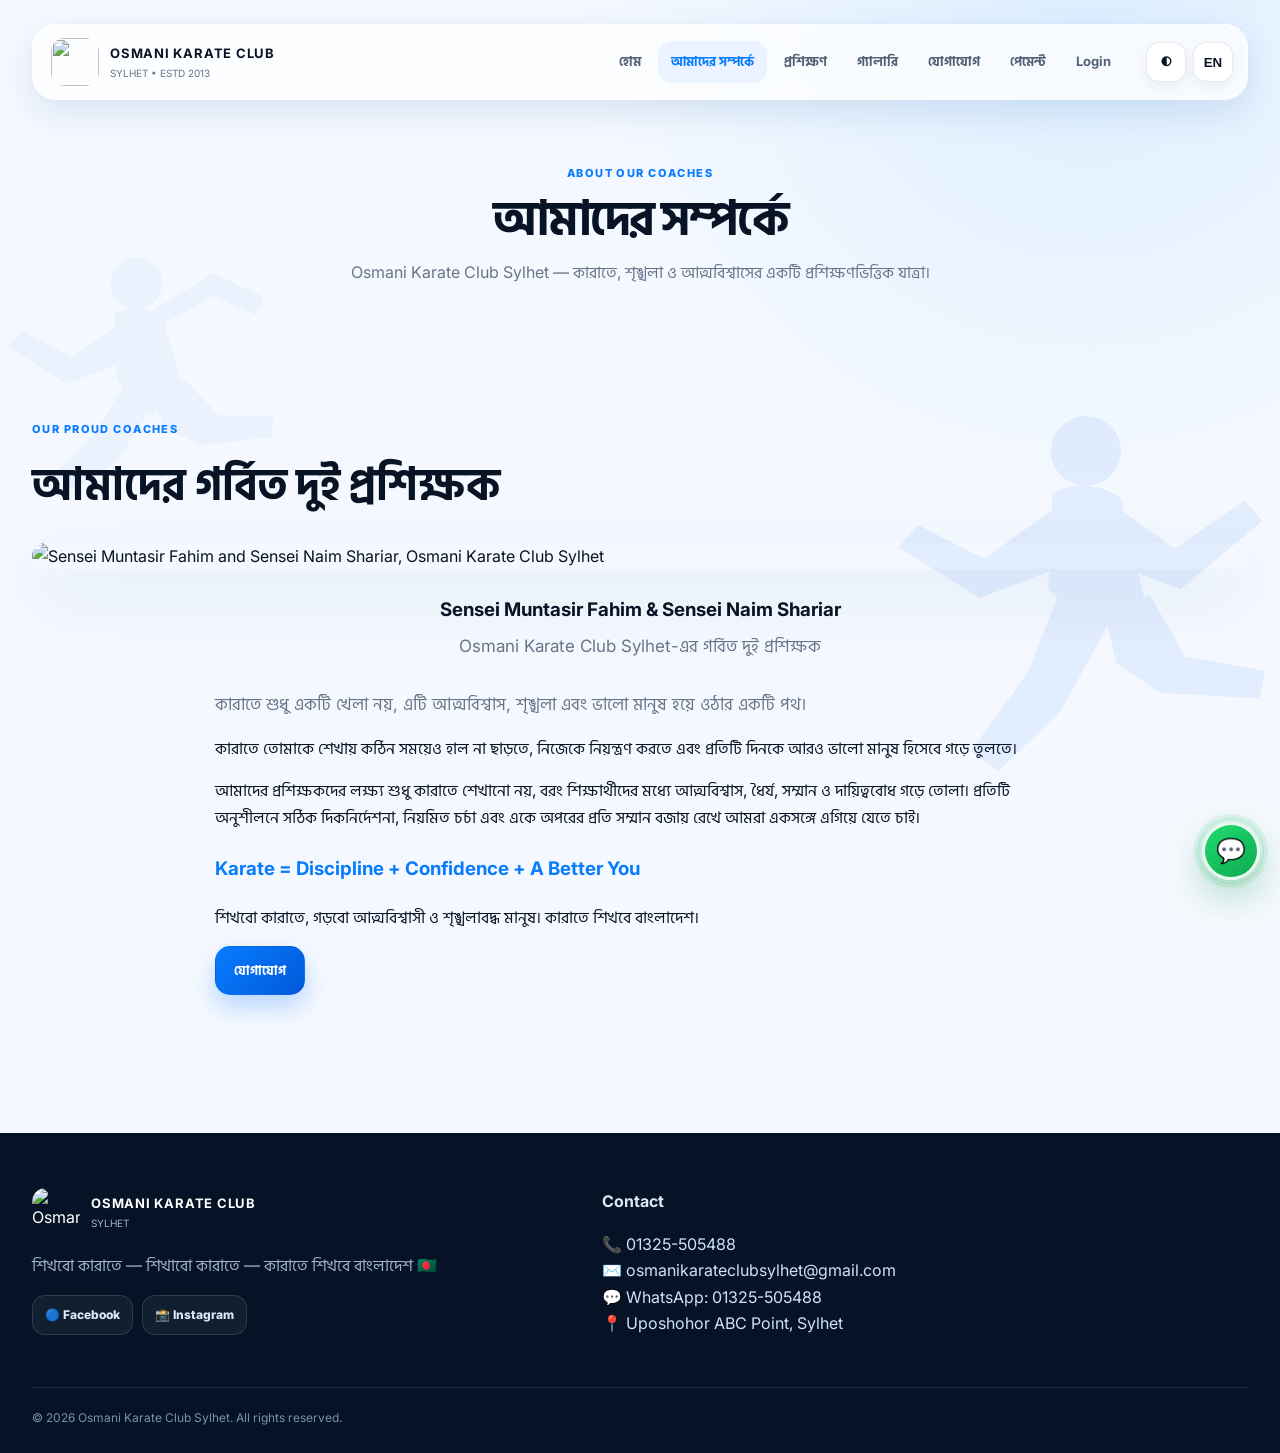
==== about.html @ 6cac27b7 "Add files via upload" ====
<!doctype html><html lang="bn"><head><meta charset="utf-8"><meta name="viewport" content="width=device-width,initial-scale=1"><title>About Osmani Karate Club Sylhet | Karate & Discipline</title><link rel="stylesheet" href="style.css"><meta name="description" content="Learn about Osmani Karate Club Sylhet, our training approach, discipline, fitness, self defence and competition preparation."><meta name="keywords" content="Osmani Karate Club Sylhet, karate club Sylhet, karate training Sylhet, karate classes Sylhet, self defence Sylhet, martial arts Sylhet, karate Bangladesh, kids karate Sylhet, adult karate Sylhet"><meta name="robots" content="index, follow, max-image-preview:large"><meta name="author" content="Osmani Karate Club Sylhet"><meta property="og:type" content="website"><meta property="og:site_name" content="Osmani Karate Club Sylhet"><meta property="og:title" content="About Osmani Karate Club Sylhet | Karate & Discipline"><meta property="og:description" content="Learn about Osmani Karate Club Sylhet, our training approach, discipline, fitness, self defence and competition preparation."><meta property="og:url" content="https://osmanikarateclub.vercel.app/about.html"><meta property="og:image" content="https://osmanikarateclub.vercel.app/images/logo.png"><meta name="twitter:card" content="summary_large_image"><meta name="twitter:title" content="About Osmani Karate Club Sylhet | Karate & Discipline"><meta name="twitter:description" content="Learn about Osmani Karate Club Sylhet, our training approach, discipline, fitness, self defence and competition preparation."><link rel="canonical" href="https://osmanikarateclub.vercel.app/about.html"></head><body>
<div class="nav-wrap"><div class="container nav"><a class="brand" href="index.html"><img src="images/logo.png"><span><b>OSMANI KARATE CLUB</b><small>SYLHET • ESTD 2013</small></span></a><nav><a href="index.html" data-key="home">হোম</a><a class="active" href="about.html" data-key="about">আমাদের সম্পর্কে</a><a href="training.html" data-key="training">প্রশিক্ষণ</a><a href="gallery.html" data-key="gallery">গ্যালারি</a><a href="contact.html" data-key="contact">যোগাযোগ</a><a href="payment.html" data-key="payment">Payment</a><a href="portal.html">Login</a></nav><div class="actions"><button class="pill" id="theme">◐</button><button class="pill" id="lang">EN</button><button class="pill mobile-menu">☰</button></div></div></div>
<main>
<section class="page-hero"><div class="container"><div class="eyebrow">ABOUT OUR COACHES</div><h1 data-key="aboutTitle">আমাদের সম্পর্কে</h1><p>Osmani Karate Club Sylhet — কারাতে, শৃঙ্খলা ও আত্মবিশ্বাসের একটি প্রশিক্ষণভিত্তিক যাত্রা।</p></div></section>
<section class="section"><div class="container">
<div class="eyebrow">OUR PROUD COACHES</div><h2 style="font-size:clamp(28px,4vw,44px);margin:8px 0 22px">আমাদের গর্বিত দুই প্রশিক্ষক</h2>
<img src="images/two-proud-coaches.jpg" alt="Sensei Muntasir Fahim and Sensei Naim Shariar, Osmani Karate Club Sylhet" style="display:block;width:100%;height:auto;max-height:760px;object-fit:contain;object-position:center;border-radius:22px;box-shadow:var(--shadow);margin:0 auto 26px">
<div style="text-align:center;margin:0 auto 30px"><h3 style="margin:0 0 6px">Sensei Muntasir Fahim &amp; Sensei Naim Shariar</h3><p class="lead" style="margin:0 auto">Osmani Karate Club Sylhet-এর গর্বিত দুই প্রশিক্ষক</p></div>
<div class="about-copy" style="max-width:850px;margin:0 auto"><p class="lead">কারাতে শুধু একটি খেলা নয়, এটি আত্মবিশ্বাস, শৃঙ্খলা এবং ভালো মানুষ হয়ে ওঠার একটি পথ।</p><p>কারাতে তোমাকে শেখায় কঠিন সময়েও হাল না ছাড়তে, নিজেকে নিয়ন্ত্রণ করতে এবং প্রতিটি দিনকে আরও ভালো মানুষ হিসেবে গড়ে তুলতে।</p><p>আমাদের প্রশিক্ষকদের লক্ষ্য শুধু কারাতে শেখানো নয়, বরং শিক্ষার্থীদের মধ্যে আত্মবিশ্বাস, ধৈর্য, সম্মান ও দায়িত্ববোধ গড়ে তোলা। প্রতিটি অনুশীলনে সঠিক দিকনির্দেশনা, নিয়মিত চর্চা এবং একে অপরের প্রতি সম্মান বজায় রেখে আমরা একসঙ্গে এগিয়ে যেতে চাই।</p><h3 style="color:var(--blue);margin-top:24px">Karate = Discipline + Confidence + A Better You</h3><p>শিখবো কারাতে, গড়বো আত্মবিশ্বাসী ও শৃঙ্খলাবদ্ধ মানুষ। কারাতে শিখবে বাংলাদেশ।</p><a class="btn primary" href="contact.html" data-key="contact">যোগাযোগ করুন →</a></div>
</div></section>
</main>
<footer class="footer"><div class="container footer-grid"><div><div class="brand"><img src="images/logo.png" alt="Osmani Karate Club logo"><span><b>OSMANI KARATE CLUB</b><small>SYLHET</small></span></div><p>শিখবো কারাতে — শিখাবো কারাতে — কারাতে শিখবে বাংলাদেশ 🇧🇩</p><div class="social-row"><a class="social" href="https://www.facebook.com/p/Osmani-Karate-Club-Sylhet-61551692627873/" target="_blank" rel="noopener">🔵 Facebook</a><a class="social" href="https://www.instagram.com/okc.sylhet/" target="_blank" rel="noopener">📸 Instagram</a></div></div><div><b>Contact</b><p>📞 <a href="tel:01325505488">01325-505488</a><br>✉️ <a href="mailto:osmanikarateclubsylhet@gmail.com">osmanikarateclubsylhet@gmail.com</a><br>💬 <a href="https://wa.me/8801325505488?text=Assalamu%20Alaikum%2C%20Osmani%20Karate%20Club%20Sylhet." target="_blank" rel="noopener">WhatsApp: 01325-505488</a><br>📍 <a href="https://www.bing.com/maps/default.aspx?v=2&pc=FACEBK&mid=8100&where1=Uposhohor%20ABC%20point%20%2C%20House%20no.%2023%20%2C%202nd%20Floor.%20%20Opposite%20Building%20from%20Fulcoli%20%2C%20Sylhet%2C%20Bangladesh&FORM=FBKPL1&mkt=en-US" target="_blank" rel="noopener">Uposhohor ABC Point, Sylhet</a></p></div></div><div class="container copyright">© 2026 Osmani Karate Club Sylhet. All rights reserved.</div></footer><a class="floating-whatsapp" href="https://wa.me/8801325505488?text=Assalamu%20Alaikum%2C%20Osmani%20Karate%20Club%20Sylhet." target="_blank" rel="noopener" aria-label="Chat on WhatsApp">💬<span>WhatsApp</span></a><script src="script.js"></script></body></html>
---- style.css ----
@import url('https://fonts.googleapis.com/css2?family=Hind+Siliguri:wght@400;500;600;700&family=Inter:wght@400;500;600;700;800&display=swap');
:root{--blue:#087cff;--blue2:#0059d9;--ink:#081425;--muted:#66758a;--bg:#f5f9ff;--card:rgba(255,255,255,.78);--line:rgba(8,20,37,.09);--shadow:0 24px 70px rgba(8,76,160,.12);--radius:28px}*{box-sizing:border-box}html{scroll-behavior:smooth}body{margin:0;font-family:Inter,'Hind Siliguri',sans-serif;color:var(--ink);background:radial-gradient(circle at 85% 0,#dceeff 0,transparent 28%),var(--bg);line-height:1.65}body:before{content:"";position:fixed;inset:0;pointer-events:none;background:linear-gradient(120deg,rgba(255,255,255,.55),transparent 45%);z-index:-1}.bn{font-family:'Hind Siliguri',sans-serif}.container{width:min(1160px,calc(100% - 36px));margin:auto}.nav-wrap{position:sticky;top:12px;z-index:50;padding-top:12px}.nav{height:76px;display:flex;align-items:center;gap:22px;padding:10px 14px 10px 18px;border:1px solid rgba(255,255,255,.85);background:rgba(255,255,255,.72);backdrop-filter:blur(22px);-webkit-backdrop-filter:blur(22px);box-shadow:0 12px 35px rgba(0,72,150,.12);border-radius:24px}.brand{display:flex;align-items:center;gap:11px;text-decoration:none;color:var(--ink);min-width:max-content}.brand img{width:48px;height:48px;object-fit:contain;border-radius:14px}.brand b{display:block;font-size:13px;letter-spacing:.06em}.brand small{display:block;color:var(--muted);font-size:10px;margin-top:1px}nav{display:flex;align-items:center;gap:4px;margin-left:auto}nav a{color:#526176;text-decoration:none;padding:10px 13px;border-radius:14px;font-size:13px;font-weight:700;transition:.25s}nav a:hover,nav a.active{color:var(--blue);background:#eaf3ff}.actions{display:flex;gap:7px}.pill{border:1px solid var(--line);background:#fff;color:var(--ink);width:40px;height:40px;border-radius:13px;cursor:pointer;font-weight:800;box-shadow:0 5px 15px rgba(0,0,0,.05)}.mobile-menu{display:none}.hero{padding:74px 0 45px}.hero-grid{display:grid;grid-template-columns:1.05fr .95fr;align-items:center;gap:52px}.badge,.eyebrow{display:inline-flex;align-items:center;gap:8px;color:var(--blue);font-weight:800;font-size:11px;letter-spacing:.13em}.badge{padding:9px 13px;border-radius:999px;background:#eaf3ff;border:1px solid #d5e9ff;letter-spacing:.04em}.hero h1{font-size:clamp(40px,6vw,70px);line-height:1.08;letter-spacing:-.055em;margin:20px 0 18px;max-width:720px}.lead{font-size:17px;color:var(--muted);max-width:650px}.cta{display:flex;gap:11px;flex-wrap:wrap;margin-top:25px}.btn{display:inline-flex;align-items:center;justify-content:center;gap:8px;padding:13px 18px;border-radius:15px;border:1px solid var(--line);background:#fff;color:var(--ink);text-decoration:none;font-weight:800;font-size:13px;box-shadow:0 8px 22px rgba(0,50,120,.07);transition:.25s}.btn:hover{transform:translateY(-3px);box-shadow:0 14px 30px rgba(0,90,220,.14)}.btn.primary{background:linear-gradient(135deg,var(--blue),var(--blue2));color:#fff;border-color:transparent;box-shadow:0 12px 25px rgba(0,106,255,.25)}.hero-img{position:relative}.hero-img:after{content:"";position:absolute;inset:auto 12% -12px 12%;height:25px;background:#3b8cff;filter:blur(25px);opacity:.25}.hero-img img{width:100%;height:510px;object-fit:cover;border-radius:34px;box-shadow:var(--shadow);border:7px solid rgba(255,255,255,.8);display:block}.floating{position:absolute;background:rgba(255,255,255,.86);backdrop-filter:blur(16px);padding:13px 16px;border-radius:18px;box-shadow:0 15px 40px rgba(0,50,130,.16);font-size:12px;font-weight:800}.float-a{left:-18px;bottom:36px}.float-b{right:-15px;top:28px}.section{padding:78px 0}.section.alt{background:rgba(232,243,255,.55)}.section-head{display:flex;justify-content:space-between;gap:25px;align-items:end;margin-bottom:30px}.section-head h2,.page-hero h1{margin:7px 0 0;font-size:clamp(30px,4vw,48px);line-height:1.12;letter-spacing:-.04em}.section-head>p{max-width:470px;color:var(--muted);margin:0}.cards{display:grid;grid-template-columns:repeat(3,1fr);gap:16px}.card{background:var(--card);border:1px solid rgba(255,255,255,.9);box-shadow:0 16px 45px rgba(15,75,145,.08);border-radius:24px;padding:25px;transition:.3s;backdrop-filter:blur(16px)}.card:hover{transform:translateY(-6px);box-shadow:0 22px 55px rgba(15,75,145,.14)}.icon{font-size:29px;margin-bottom:12px}.card h3{margin:0 0 7px}.card p{color:var(--muted);margin:0}.about-grid{display:grid;grid-template-columns:.9fr 1.1fr;gap:55px;align-items:center}.portrait{width:100%;height:500px;object-fit:cover;border-radius:32px;box-shadow:var(--shadow);border:6px solid #fff}.check{display:grid;grid-template-columns:1fr 1fr;gap:12px;margin:22px 0}.check span{display:inline-grid;place-items:center;width:23px;height:23px;border-radius:50%;background:#eaf3ff;color:var(--blue);margin-right:8px}.stats{display:grid;grid-template-columns:repeat(4,1fr);gap:12px;margin-top:28px}.stat{padding:22px;border-radius:20px;background:#fff;border:1px solid var(--line);text-align:center}.stat strong{display:block;font-size:28px;color:var(--blue)}.stat span{font-size:12px;color:var(--muted)}.page-hero{padding:70px 0 50px;text-align:center}.page-hero p{color:var(--muted);max-width:700px;margin:14px auto 0}.gallery-grid{display:grid;grid-template-columns:repeat(3,1fr);gap:14px}.gallery-item{position:relative;overflow:hidden;border-radius:23px;cursor:pointer;background:#dcecff;aspect-ratio:1/1.05}.gallery-item.wide{grid-column:span 2}.gallery-item img{width:100%;height:100%;object-fit:cover;display:block;transition:.5s}.gallery-item:hover img{transform:scale(1.07)}.gallery-caption{position:absolute;left:12px;right:12px;bottom:12px;background:rgba(255,255,255,.82);backdrop-filter:blur(14px);padding:10px 13px;border-radius:15px;font-weight:800;font-size:12px}.slider{position:relative;overflow:hidden;border-radius:30px;box-shadow:var(--shadow);background:#dcecff}.slides{display:flex;transition:transform .55s cubic-bezier(.2,.8,.2,1)}.slide{min-width:100%;height:520px;position:relative}.slide img{width:100%;height:100%;object-fit:cover}.slide-overlay{position:absolute;inset:auto 0 0;padding:80px 30px 28px;background:linear-gradient(transparent,rgba(0,17,45,.78));color:#fff}.slide-overlay h2{margin:0;font-size:28px}.slider-controls{position:absolute;right:18px;bottom:18px;display:flex;gap:7px}.slider-controls button{width:42px;height:42px;border-radius:50%;border:1px solid rgba(255,255,255,.6);background:rgba(255,255,255,.2);color:#fff;backdrop-filter:blur(10px);cursor:pointer;font-size:18px}.form-wrap{display:grid;grid-template-columns:.75fr 1.25fr;gap:20px}.contact-card{background:linear-gradient(145deg,#07182f,#0a5ed7);color:#fff;border-radius:30px;padding:32px;box-shadow:0 25px 65px rgba(0,70,160,.25)}.contact-card p{color:#cfe1ff}.contact-item{display:flex;gap:12px;align-items:center;padding:13px 0;border-bottom:1px solid rgba(255,255,255,.12)}.contact-item:last-child{border-bottom:0}.contact-item span{display:block;color:#b7d2fa;font-size:12px}.form-card{background:#fff;border:1px solid var(--line);border-radius:30px;padding:30px;box-shadow:var(--shadow)}.form-grid{display:grid;grid-template-columns:1fr 1fr;gap:15px}.field{display:flex;flex-direction:column;gap:7px}.field.full{grid-column:1/-1}.field label{font-size:12px;font-weight:800;color:#536174}.field input,.field select,.field textarea{font:inherit;border:1px solid #dfe7f2;background:#f8fbff;padding:13px 14px;border-radius:14px;outline:none;transition:.2s}.field textarea{min-height:120px;resize:vertical}.field input:focus,.field select:focus,.field textarea:focus{border-color:#75b0ff;box-shadow:0 0 0 4px #eaf3ff}.notice{display:none;margin-top:15px;padding:12px 14px;border-radius:13px;background:#eaf8ef;color:#16733c;font-weight:700}.footer{margin-top:60px;padding:55px 0 25px;background:#061326;color:#dce8f8}.footer-grid{display:grid;grid-template-columns:1.4fr .8fr .8fr;gap:35px}.footer .brand{color:#fff}.footer .brand small,.footer p{color:#9fb3cd}.footer a{color:#cfe1ff;text-decoration:none}.copyright{border-top:1px solid rgba(255,255,255,.09);margin-top:35px;padding-top:20px;color:#7890ad;font-size:12px}.dark{--ink:#f4f8ff;--muted:#a6b5c9;--bg:#07111f;--card:rgba(12,27,46,.82);--line:rgba(255,255,255,.1)}.dark body{background:radial-gradient(circle at 85% 0,#0a315f 0,transparent 28%),#07111f}.dark .nav{background:rgba(10,24,42,.76);border-color:rgba(255,255,255,.08)}.dark nav a{color:#b8c7da}.dark nav a:hover,.dark nav a.active{background:#102b4e;color:#69adff}.dark .pill,.dark .btn,.dark .form-card,.dark .stat{background:#0c1b2e;color:#f4f8ff}.dark .field input,.dark .field select,.dark .field textarea{background:#081625;color:#fff;border-color:#20344d}.dark .section.alt{background:rgba(8,28,52,.65)}.dark .badge{background:#0e2948;border-color:#19436e}.reveal{opacity:0;transform:translateY(20px);transition:.7s}.reveal.show{opacity:1;transform:none}@media(max-width:900px){nav{position:absolute;top:82px;left:0;right:0;display:none;flex-direction:column;align-items:stretch;padding:12px;background:rgba(255,255,255,.94);backdrop-filter:blur(20px);border-radius:20px;box-shadow:0 20px 50px rgba(0,50,120,.15)}nav.open{display:flex}.nav{position:relative}.mobile-menu{display:block}.hero-grid,.about-grid,.form-wrap{grid-template-columns:1fr}.hero{padding-top:48px}.hero-img img{height:390px}.cards{grid-template-columns:1fr 1fr}.gallery-grid{grid-template-columns:1fr 1fr}.gallery-item.wide{grid-column:span 2}.stats{grid-template-columns:1fr 1fr}.footer-grid{grid-template-columns:1fr 1fr}.float-a{left:10px}.float-b{right:10px}}@media(max-width:620px){.container{width:min(100% - 24px,1160px)}.brand b{font-size:11px}.brand small{font-size:9px}.nav{height:68px;border-radius:20px}.brand img{width:42px;height:42px}.actions{margin-left:auto}.hero h1{font-size:40px}.hero-img img{height:300px;border-radius:25px}.section{padding:55px 0}.section-head{display:block}.section-head>p{margin-top:10px}.cards,.gallery-grid{grid-template-columns:1fr}.gallery-item.wide{grid-column:span 1}.slide{height:330px}.form-grid{grid-template-columns:1fr}.field.full{grid-column:auto}.stats{grid-template-columns:1fr 1fr}.footer-grid{grid-template-columns:1fr}.portrait{height:360px}.check{grid-template-columns:1fr}.float-a,.float-b{font-size:10px}.page-hero{padding:45px 0 35px}}
.social-row{display:flex;gap:9px;flex-wrap:wrap;margin-top:16px}.social{display:inline-flex;align-items:center;gap:7px;padding:9px 12px;border:1px solid rgba(255,255,255,.12);border-radius:13px;background:rgba(255,255,255,.05);color:#dce8f8!important;font-size:12px;font-weight:800}.floating-whatsapp{position:fixed;right:22px;bottom:22px;z-index:80;display:flex;align-items:center;gap:8px;padding:13px 16px;border-radius:999px;background:#19b95a;color:#fff;text-decoration:none;font-weight:800;font-size:13px;box-shadow:0 16px 38px rgba(0,100,55,.25);border:2px solid rgba(255,255,255,.8)}.floating-whatsapp:hover{transform:translateY(-3px)}.contact-socials{display:flex;flex-wrap:wrap;gap:9px;margin:18px 0 22px}.contact-socials a{padding:11px 13px;border-radius:14px;background:#f5f9ff;border:1px solid #e0e9f5;text-decoration:none;color:#19304d;font-weight:800;font-size:12px}.payment-wrap{display:grid;grid-template-columns:1.1fr .9fr;gap:20px;align-items:stretch}.payment-card{padding:38px;border-radius:32px;background:linear-gradient(145deg,#07182f,#087cff);color:#fff;box-shadow:0 28px 75px rgba(0,70,160,.25)}.payment-icon{font-size:44px}.payment-number{margin:24px 0;padding:20px;border-radius:22px;background:rgba(255,255,255,.12);border:1px solid rgba(255,255,255,.2)}.payment-number span{display:block;color:#cfe1ff;font-size:12px}.payment-number strong{display:block;font-size:30px;letter-spacing:.04em}.payment-steps{display:grid;gap:10px}.payment-steps div{display:flex;gap:12px;align-items:center}.payment-steps b{display:grid;place-items:center;width:34px;height:34px;border-radius:50%;background:rgba(255,255,255,.16)}.payment-side{display:grid;gap:14px}.glass-note{padding:25px;border-radius:25px;background:rgba(255,255,255,.8);border:1px solid rgba(255,255,255,.9);box-shadow:0 16px 45px rgba(15,75,145,.08)}.note-icon{font-size:28px}.glass-note h3{margin:8px 0 5px}.glass-note p{color:var(--muted)}@media(max-width:900px){.payment-wrap{grid-template-columns:1fr}}@media(max-width:620px){.floating-whatsapp{right:12px;bottom:12px}.floating-whatsapp span{display:none}.payment-card{padding:26px}.payment-number strong{font-size:23px}}

/* Premium iOS contact + WhatsApp layer */
.contact-premium{position:relative;overflow:hidden}.contact-premium:before,.contact-premium:after{content:"";position:absolute;border-radius:50%;filter:blur(2px);pointer-events:none}.contact-premium:before{width:380px;height:380px;right:-160px;top:30px;background:radial-gradient(circle,rgba(40,145,255,.16),transparent 68%)}.contact-premium:after{width:300px;height:300px;left:-150px;bottom:-120px;background:radial-gradient(circle,rgba(0,94,255,.11),transparent 68%)}
.admission-layout{display:grid;grid-template-columns:.88fr 1.12fr;gap:22px;position:relative;z-index:1}.admission-panel{padding:36px;border-radius:34px;background:linear-gradient(145deg,#06182f 0%,#0a58c9 58%,#0b8cff 100%);color:#fff;box-shadow:0 30px 90px rgba(0,78,180,.25);position:relative;overflow:hidden}.admission-panel:after{content:"";position:absolute;width:250px;height:250px;right:-90px;top:-90px;border-radius:50%;border:1px solid rgba(255,255,255,.16);box-shadow:0 0 0 35px rgba(255,255,255,.035),0 0 0 70px rgba(255,255,255,.025)}.mini-logo{width:66px;height:66px;border-radius:20px;background:rgba(255,255,255,.12);border:1px solid rgba(255,255,255,.22);display:grid;place-items:center;margin-bottom:20px;backdrop-filter:blur(12px)}.mini-logo img{width:48px;height:48px;object-fit:contain;border-radius:13px}.admission-panel h2{font-size:clamp(30px,4vw,44px);line-height:1.08;margin:10px 0}.admission-panel>p{color:#d5e7ff;max-width:500px}.contact-icon{width:42px;height:42px;border-radius:14px;display:grid;place-items:center;background:rgba(255,255,255,.12);font-size:19px}.contact-actions{display:flex;gap:9px;flex-wrap:wrap;margin-top:24px}.ios-btn{display:inline-flex;align-items:center;justify-content:center;gap:9px;padding:13px 17px;border-radius:16px;border:1px solid var(--line);background:rgba(255,255,255,.72);color:var(--ink);text-decoration:none;font-weight:850;font-size:13px;box-shadow:0 10px 26px rgba(0,50,120,.09);transition:transform .22s,box-shadow .22s,background .22s}.ios-btn:hover{transform:translateY(-3px);box-shadow:0 16px 34px rgba(0,70,180,.16)}.ios-btn.white{background:#fff;color:#083264;border-color:rgba(255,255,255,.7)}.ios-btn.ghost{background:rgba(255,255,255,.10);border-color:rgba(255,255,255,.28);color:#fff;backdrop-filter:blur(12px)}.ios-btn.primary{background:linear-gradient(135deg,#087cff,#0058e8);color:#fff;border-color:transparent}.ios-btn.whatsapp-btn{background:linear-gradient(135deg,#1bd56b,#0eae52);color:#fff;border-color:rgba(255,255,255,.35);box-shadow:0 12px 30px rgba(13,167,80,.24)}.ios-btn.outline{background:transparent;border-color:#b9d8ff;color:var(--blue);box-shadow:none}.admission-form-card{padding:32px;border-radius:34px;position:relative}.admission-form-card:before{content:"";position:absolute;inset:0;border-radius:34px;background:linear-gradient(135deg,rgba(255,255,255,.7),rgba(235,246,255,.55));z-index:-1}.form-intro{color:var(--muted);margin-top:-3px}.social-cards{display:grid;grid-template-columns:repeat(3,1fr);gap:14px;margin-top:22px;position:relative;z-index:1}.social-cards a{display:grid;grid-template-columns:44px 1fr;column-gap:12px;align-items:center;padding:17px 18px;border-radius:22px;background:rgba(255,255,255,.72);border:1px solid rgba(255,255,255,.95);box-shadow:0 16px 45px rgba(15,75,145,.08);text-decoration:none;color:var(--ink);backdrop-filter:blur(16px);transition:.25s}.social-cards a:hover{transform:translateY(-4px);box-shadow:0 22px 55px rgba(15,75,145,.14)}.social-cards span{grid-row:span 2;width:44px;height:44px;border-radius:15px;display:grid;place-items:center;background:#e9f3ff;color:#087cff;font-weight:900;font-size:20px}.social-cards b{font-size:14px}.social-cards small{color:var(--muted);font-size:11px}.floating-whatsapp{width:58px;height:58px;right:20px;bottom:20px;padding:0;justify-content:center;border:3px solid rgba(255,255,255,.9);background:linear-gradient(145deg,#20dc72,#0ca94e);box-shadow:0 15px 38px rgba(10,140,65,.32),0 0 0 8px rgba(25,190,88,.10);font-size:24px;animation:waPulse 2.8s infinite}.floating-whatsapp span{display:none}.floating-whatsapp:after{content:"";position:absolute;inset:-7px;border-radius:50%;border:1px solid rgba(25,190,88,.18);animation:waRing 2.8s infinite}.floating-whatsapp:hover{transform:translateY(-4px) scale(1.04)}@keyframes waPulse{0%,100%{box-shadow:0 15px 38px rgba(10,140,65,.32),0 0 0 8px rgba(25,190,88,.10)}50%{box-shadow:0 18px 45px rgba(10,140,65,.4),0 0 0 13px rgba(25,190,88,.04)}}@keyframes waRing{0%,100%{transform:scale(.95);opacity:.75}50%{transform:scale(1.08);opacity:.25}}
.dark .social-cards a,.dark .admission-form-card:before{background:rgba(12,27,46,.78);border-color:rgba(255,255,255,.08)}.dark .social-cards span{background:#102b4e;color:#69adff}.dark .ios-btn{background:#0c1b2e;color:#f4f8ff;border-color:rgba(255,255,255,.1)}.dark .ios-btn.primary{background:linear-gradient(135deg,#087cff,#0058e8);color:#fff}.dark .ios-btn.whatsapp-btn{background:linear-gradient(135deg,#1bd56b,#0eae52);color:#fff}.dark .ios-btn.white{background:#fff;color:#07366d}.dark .ios-btn.ghost{background:rgba(255,255,255,.08);color:#fff}.dark .ios-btn.outline{background:transparent;color:#69adff;border-color:#214b78}
@media(max-width:900px){.admission-layout{grid-template-columns:1fr}.social-cards{grid-template-columns:1fr 1fr}.footer-grid{grid-template-columns:1fr 1fr}}
@media(max-width:620px){.admission-panel,.admission-form-card{padding:24px;border-radius:27px}.social-cards{grid-template-columns:1fr}.contact-actions .ios-btn{flex:1 1 100%}.floating-whatsapp{right:14px;bottom:14px;width:56px;height:56px}.footer-grid{grid-template-columns:1fr}}


/* 2026 refresh: subtle karate-motion backdrop, stronger responsive layout */
body:after{
 content:"";position:fixed;z-index:-1;pointer-events:none;right:-4vw;bottom:4vh;width:min(34vw,430px);height:min(48vh,500px);
 opacity:.055;background-repeat:no-repeat;background-position:center;background-size:contain;
 background-image:url("data:image/svg+xml,%3Csvg xmlns='http://www.w3.org/2000/svg' viewBox='0 0 300 400'%3E%3Cg fill='%23087cff'%3E%3Ccircle cx='150' cy='57' r='28'/%3E%3Cpath d='M128 91 Q150 80 174 96 L190 164 162 188 135 153 113 201 85 185 111 121Z'/%3E%3Cpath d='M124 105 L69 141 36 112 20 128 62 171 143 139Z'/%3E%3Cpath d='M172 106 L219 75 251 90 260 72 219 48 158 91Z'/%3E%3Cpath d='M145 177 L110 234 58 248 66 270 131 261 177 213Z'/%3E%3Cpath d='M164 177 L205 203 255 185 266 204 208 233 151 216Z'/%3E%3Cpath d='M132 112 L166 113 156 133 127 131Z' fill='%23ff8a00'/%3E%3C/g%3E%3C/svg%3E");
 animation:karateFloat 9s ease-in-out infinite alternate
}
@keyframes karateFloat{0%{transform:translate3d(0,10px,0) rotate(-2deg)}100%{transform:translate3d(-12px,-14px,0) rotate(2deg)}}
.hero-img img,.portrait,.gallery-grid img{transition:transform .45s ease,filter .45s ease}
.hero-img:hover img{transform:scale(1.012);filter:saturate(1.08)}
.btn.primary{animation:softGlow 3.2s ease-in-out infinite}
@keyframes softGlow{0%,100%{box-shadow:0 12px 25px rgba(0,106,255,.22)}50%{box-shadow:0 14px 34px rgba(0,106,255,.38)}}
nav a,.pill,.card,.ios-btn{touch-action:manipulation}
img{max-width:100%}
@media(min-width:1200px){.container{width:min(1240px,calc(100% - 64px))}.hero{padding-top:88px}.hero-grid{gap:64px}.hero-img img{height:560px}}
@media(max-width:900px){.nav{gap:10px}.brand b{font-size:11px}nav a{padding:9px 8px;font-size:12px}.hero-grid{grid-template-columns:1fr 1fr;gap:28px}.hero-img img{height:420px}.cards{grid-template-columns:repeat(2,minmax(0,1fr))}}
@media(max-width:700px){.nav-wrap{top:0;padding-top:7px}.container{width:calc(100% - 28px)}.nav{height:66px;border-radius:19px;padding:8px 10px}.brand{gap:7px}.brand img{width:40px;height:40px}.brand b{font-size:10px;letter-spacing:.025em}.brand small{font-size:9px}.actions{margin-left:auto;gap:5px}.pill{width:36px;height:36px;border-radius:11px}.mobile-menu{display:block}nav{display:none;position:absolute;top:74px;left:14px;right:14px;margin:0;padding:12px;background:rgba(255,255,255,.97);border:1px solid var(--line);border-radius:18px;box-shadow:0 18px 45px rgba(0,45,100,.18);flex-direction:column;align-items:stretch;gap:3px}nav.open{display:flex}nav a{font-size:14px;padding:11px 13px}.hero{padding:42px 0 22px}.hero-grid{grid-template-columns:1fr;gap:25px}.hero h1{font-size:clamp(35px,10vw,48px);letter-spacing:-.04em}.lead{font-size:15px}.hero-img img{height:auto;max-height:390px;aspect-ratio:1.08;object-fit:cover;border-radius:25px}.float-a{left:5px;bottom:18px}.float-b{right:5px;top:12px}.floating{font-size:10px;padding:9px 11px}.stats{grid-template-columns:repeat(2,1fr);gap:9px}.stat{padding:15px}.section{padding:52px 0}.section-head{display:block}.section-head>p{margin-top:12px}.cards{grid-template-columns:1fr;gap:12px}.card{padding:21px;border-radius:20px}.about-grid{grid-template-columns:1fr;gap:25px}.portrait{height:auto;max-height:420px}.check{grid-template-columns:1fr}.page-hero{padding:42px 0 25px}.payment-wrap{grid-template-columns:1fr}.payment-card{padding:24px 19px}.payment-steps{gap:9px}.cta .ios-btn{flex:1 1 100%;justify-content:center}.footer-grid{grid-template-columns:1fr;gap:25px}body:after{width:58vw;height:36vh;right:-14vw;bottom:10vh;opacity:.04}}
@media(prefers-reduced-motion:reduce){*,*:before,*:after{animation-duration:.01ms!important;animation-iteration-count:1!important;scroll-behavior:auto!important;transition-duration:.01ms!important}}

/* Club photo gallery: images remain clean, without text overlays */
.gallery-grid{grid-template-columns:repeat(4,minmax(0,1fr));gap:16px}
.gallery-item,.gallery-item.wide{grid-column:auto;aspect-ratio:4/3;border-radius:20px}
.gallery-item img{object-fit:cover}
.gallery-item:focus-within,.gallery-item:hover{box-shadow:0 18px 38px rgba(0,89,217,.18)}
.gallery-caption{display:none}
@media(max-width:900px){.gallery-grid{grid-template-columns:repeat(3,minmax(0,1fr));gap:12px}}
@media(max-width:600px){.gallery-grid{grid-template-columns:repeat(2,minmax(0,1fr));gap:9px}.gallery-item,.gallery-item.wide{aspect-ratio:3/4;border-radius:14px}.gallery-item img{transition:transform .35s}}
@media(prefers-reduced-motion:reduce){.gallery-item img{transition:none}.gallery-item:hover img{transform:none}}

/* Requested photo placement + subtle karate motion background */
.hero-img img{height:auto;max-height:620px;aspect-ratio:4/3;object-fit:contain;background:#f4f7fc;padding:0}
.home-photo-grid{display:grid;grid-template-columns:1fr 1fr;gap:20px}
.home-photo-grid img{display:block;width:100%;height:430px;object-fit:cover;border-radius:26px;border:5px solid rgba(255,255,255,.85);box-shadow:var(--shadow);transition:transform .45s,box-shadow .45s}
.home-photo-grid img:hover{transform:translateY(-6px) scale(1.01);box-shadow:0 28px 65px rgba(0,80,190,.2)}
body:after{content:"";position:fixed;z-index:-1;pointer-events:none;right:-5vw;bottom:2vh;width:min(42vw,520px);height:min(55vh,520px);opacity:.075;background-repeat:no-repeat;background-position:center;background-size:contain;animation:karateFloat 7s ease-in-out infinite;transform-origin:center;background-image:url("data:image/svg+xml,%3Csvg xmlns='http://www.w3.org/2000/svg' viewBox='0 0 300 340'%3E%3Cg fill='%23005edb'%3E%3Ccircle cx='151' cy='44' r='24'/%3E%3Cpath d='M128 73 Q151 61 175 76 L191 145 L158 170 L125 139Z'/%3E%3Cpath d='M130 83 L81 118 L36 95 L22 110 L78 145 L146 119Z'/%3E%3Cpath d='M173 83 L212 111 L260 78 L272 92 L216 139 L182 126Z'/%3E%3Cpath d='M132 143 L168 160 L134 222 L91 264 L72 250 L111 196Z'/%3E%3Cpath d='M164 157 L195 143 L219 185 L274 195 L270 214 L202 210 L172 190Z'/%3E%3C/g%3E%3C/svg%3E")}
@keyframes karateFloat{0%,100%{transform:translateY(0) rotate(-3deg)}50%{transform:translateY(-18px) rotate(3deg)}}
@media(max-width:760px){.home-photo-grid{grid-template-columns:1fr}.home-photo-grid img{height:auto;max-height:440px;object-fit:contain;background:#eef4fc}.hero-img img{max-height:none;height:auto;aspect-ratio:4/3;object-fit:contain}.hero{padding-top:40px}body:after{width:65vw;height:40vh;right:-18vw;opacity:.05}}
@media(prefers-reduced-motion:reduce){body:after{animation:none}.home-photo-grid img{transition:none}}


/* Coaches poster: show the complete supplied artwork, never crop it */
.coach-poster{width:100%;height:auto!important;max-height:none!important;aspect-ratio:1/1;object-fit:contain!important;background:#f3f7ff;border-radius:26px;box-shadow:var(--shadow)}
.home-photo-grid img[src*="two-proud-coaches"]{object-fit:contain;background:#f3f7ff;height:auto;max-height:680px}
/* Animated karate practice silhouettes in the background */
body:before{content:"";position:fixed;z-index:-2;pointer-events:none;left:-3vw;top:26vh;width:min(31vw,360px);height:min(46vh,460px);opacity:.045;background-repeat:no-repeat;background-position:center;background-size:contain;background-image:url("data:image/svg+xml,%3Csvg xmlns='http://www.w3.org/2000/svg' viewBox='0 0 300 400'%3E%3Cg fill='%23005edb'%3E%3Ccircle cx='145' cy='48' r='25'/%3E%3Cpath d='M124 77 Q147 65 171 81 L190 151 L160 176 L126 141Z'/%3E%3Cpath d='M130 87 L82 118 L35 94 L21 109 L78 145 L145 119Z'/%3E%3Cpath d='M171 87 L220 60 L260 78 L269 61 L219 38 L157 76Z'/%3E%3Cpath d='M133 146 L163 163 L126 220 L82 248 L67 231 L106 191Z'/%3E%3Cpath d='M162 158 L193 142 L225 175 L277 176 L276 196 L209 204 L171 187Z'/%3E%3C/g%3E%3C/svg%3E");animation:karateShadowMove 5.8s ease-in-out infinite alternate}
@keyframes karateShadowMove{0%{transform:translate3d(0,10px,0) rotate(-5deg) scale(.97)}50%{transform:translate3d(13px,-9px,0) rotate(3deg) scale(1.02)}100%{transform:translate3d(-4px,12px,0) rotate(-2deg) scale(1)}}
@media(max-width:700px){body:before{width:46vw;height:32vh;left:-18vw;top:36vh;opacity:.035}.coach-poster{border-radius:20px}.home-photo-grid img[src*="two-proud-coaches"]{max-height:none}}
@media(prefers-reduced-motion:reduce){body:before{animation:none}}

/* Premium mobile-first karate motion layer */
.hero{position:relative;isolation:isolate;overflow:hidden}
.hero-grid{position:relative;z-index:2}
.hero-img img{object-fit:contain;background:linear-gradient(135deg,#071c52,#0b3979);height:auto;min-height:300px;max-height:520px}
.hero-actions{display:flex;flex-wrap:wrap;gap:10px}
.btn{transition:transform .28s ease,box-shadow .28s ease,background .28s ease}
.btn:hover,.btn:focus-visible{transform:translateY(-4px);box-shadow:0 12px 30px rgba(0,91,217,.25)}
.shine,.admission-btn{position:relative;overflow:hidden}
.shine:after,.admission-btn:after{content:"";position:absolute;top:-30%;left:-65%;width:40%;height:160%;transform:skewX(-24deg);background:rgba(255,255,255,.45);animation:buttonShine 2.7s ease-in-out infinite}
@keyframes buttonShine{0%,45%{left:-65%}80%,100%{left:140%}}
.karate-bg-animation{position:absolute;inset:0;z-index:0;overflow:hidden;pointer-events:none;background:radial-gradient(ellipse at 50% 60%,rgba(8,124,255,.09),transparent 55%)}
.club-watermark{position:absolute;left:50%;top:46%;white-space:nowrap;transform:translate(-50%,-50%);font-size:clamp(22px,4vw,58px);font-weight:900;letter-spacing:.09em;color:rgba(5,46,105,.045);animation:watermarkDrift 14s ease-in-out infinite alternate}
.fighter{position:absolute;top:45%;font-size:clamp(58px,8vw,110px);filter:grayscale(1);opacity:.13;transform-origin:center;animation:fighterMove 3.6s ease-in-out infinite alternate}
.fighter-left{left:5%;animation-name:fighterLeft}
.fighter-right{right:5%;animation-name:fighterRight;animation-delay:-1.8s}
.fight-flash{position:absolute;left:50%;top:45%;font-size:clamp(34px,5vw,65px);color:rgba(255,185,0,.3);animation:flashHit 1.8s steps(2,end) infinite}
@keyframes fighterLeft{0%{transform:translate(0,10px) rotate(-10deg)}45%{transform:translate(22px,-12px) rotate(12deg)}65%{transform:translate(44px,-18px) rotate(22deg)}100%{transform:translate(8px,0) rotate(-6deg)}}
@keyframes fighterRight{0%{transform:translate(0,0) scaleX(-1) rotate(8deg)}45%{transform:translate(-25px,-14px) scaleX(-1) rotate(-10deg)}65%{transform:translate(-44px,-22px) scaleX(-1) rotate(-22deg)}100%{transform:translate(-8px,5px) scaleX(-1) rotate(6deg)}}
@keyframes flashHit{0%,55%,100%{opacity:0;transform:translate(-50%,-50%) scale(.4)}62%{opacity:.85;transform:translate(-50%,-50%) scale(1.25)}}
@keyframes watermarkDrift{from{letter-spacing:.06em;opacity:.5}to{letter-spacing:.13em;opacity:1}}
.coach-poster{height:auto;max-height:760px;object-fit:contain;background:#f5f8ff}
@media(max-width:760px){.hero{padding:36px 0 26px}.hero-grid{grid-template-columns:1fr;gap:24px}.hero h1{font-size:clamp(32px,9vw,46px)}.hero-img{margin:0 4px}.hero-img img{min-height:0;max-height:390px;border-width:4px;border-radius:22px}.floating{font-size:10px;padding:8px 10px}.float-a{left:0;bottom:14px}.float-b{right:0;top:12px}.hero-actions .btn{flex:1 1 42%;justify-content:center;min-height:48px}.hero-actions .primary{flex-basis:100%}.fighter-left{left:-3%}.fighter-right{right:-3%}.club-watermark{white-space:normal;text-align:center;width:90%;font-size:clamp(18px,5vw,30px)}.section{padding:48px 0}.gallery-grid{grid-template-columns:repeat(2,minmax(0,1fr));gap:9px}.gallery-item.wide{grid-column:span 2}}
@media(prefers-reduced-motion:reduce){.fighter,.fight-flash,.club-watermark,.shine:after,.admission-btn:after{animation:none!important}.btn{transition:none}}


/* Unique, lightweight iOS-inspired motion polish */
.about-text-only{grid-template-columns:1fr!important;max-width:920px;position:relative}
.about-text-only:before{content:"OSMANI KARATE CLUB SYLHET";position:absolute;right:-2%;top:2%;font-weight:950;letter-spacing:.12em;line-height:1.1;text-align:right;font-size:clamp(28px,5vw,66px);color:rgba(8,124,255,.045);pointer-events:none;animation:clubDrift 12s ease-in-out infinite alternate}
.value-cards .card{position:relative;overflow:hidden;transition:transform .35s cubic-bezier(.2,.8,.2,1),box-shadow .35s,border-color .35s}
.value-cards .card:before{content:"";position:absolute;inset:-120% -40%;background:linear-gradient(110deg,transparent 42%,rgba(255,255,255,.7) 50%,transparent 58%);transform:translateX(-70%) rotate(12deg);transition:transform .8s;pointer-events:none}
.value-cards .card:hover:before{transform:translateX(70%) rotate(12deg)}
.value-cards .card:hover{transform:translateY(-8px) scale(1.015);box-shadow:0 25px 55px rgba(0,90,210,.16);border-color:rgba(8,124,255,.25)}
.hero-img{animation:heroFloat 6s ease-in-out infinite}
.hero-img img{transition:transform .8s cubic-bezier(.2,.8,.2,1),filter .8s}
.hero-img:hover img{transform:scale(1.025);filter:saturate(1.08)}
.floating{animation:badgeBob 4.2s ease-in-out infinite}
.float-b{animation-delay:-2s}
.slider{box-shadow:0 25px 65px rgba(5,45,110,.14)}
.slide img{transition:transform 7s ease}
.slide.active img{transform:scale(1.045)}
.btn{position:relative;overflow:hidden;transition:transform .25s,box-shadow .25s,filter .25s}
.btn:hover{transform:translateY(-4px);filter:saturate(1.15);box-shadow:0 15px 35px rgba(0,85,200,.2)}
@keyframes clubDrift{0%{transform:translate3d(0,0,0);opacity:.55}100%{transform:translate3d(-10px,12px,0);opacity:1}}
@keyframes heroFloat{0%,100%{transform:translateY(0)}50%{transform:translateY(-7px)}}
@keyframes badgeBob{0%,100%{transform:translateY(0)}50%{transform:translateY(-7px)}}
@media(max-width:700px){.about-text-only:before{right:0;top:-12px;font-size:clamp(23px,7vw,38px);max-width:100%;overflow-wrap:anywhere}.value-cards .card:hover{transform:translateY(-3px)}.hero-img{animation-duration:8s}.floating{animation-duration:5s}}
@media(prefers-reduced-motion:reduce){.about-text-only:before,.value-cards .card,.hero-img,.floating{animation:none!important;transition:none!important}}

/* About page: one shared coaches photo, no cards */
.sensei-about{display:grid;grid-template-columns:1fr 1fr;gap:42px;align-items:center}
.sensei-photo-wrap{min-width:0}
.sensei-photo{display:block;width:100%;height:auto;max-height:760px;object-fit:contain;border-radius:24px;box-shadow:0 24px 70px rgba(8,76,160,.15)}
.sensei-copy h2{font-size:clamp(28px,4vw,43px);line-height:1.18;letter-spacing:-.035em;margin:10px 0 18px}
.sensei-copy p{color:var(--muted);font-size:16px}
.sensei-copy .karate-motto{font-weight:900;color:var(--blue);font-size:clamp(18px,2.4vw,25px);padding:12px 0;border-top:1px solid var(--line);border-bottom:1px solid var(--line)}
@media(max-width:700px){.sensei-about{grid-template-columns:1fr;gap:25px}.sensei-photo{border-radius:18px;max-height:none}.sensei-copy h2{font-size:30px}.sensei-copy p{font-size:15px}}
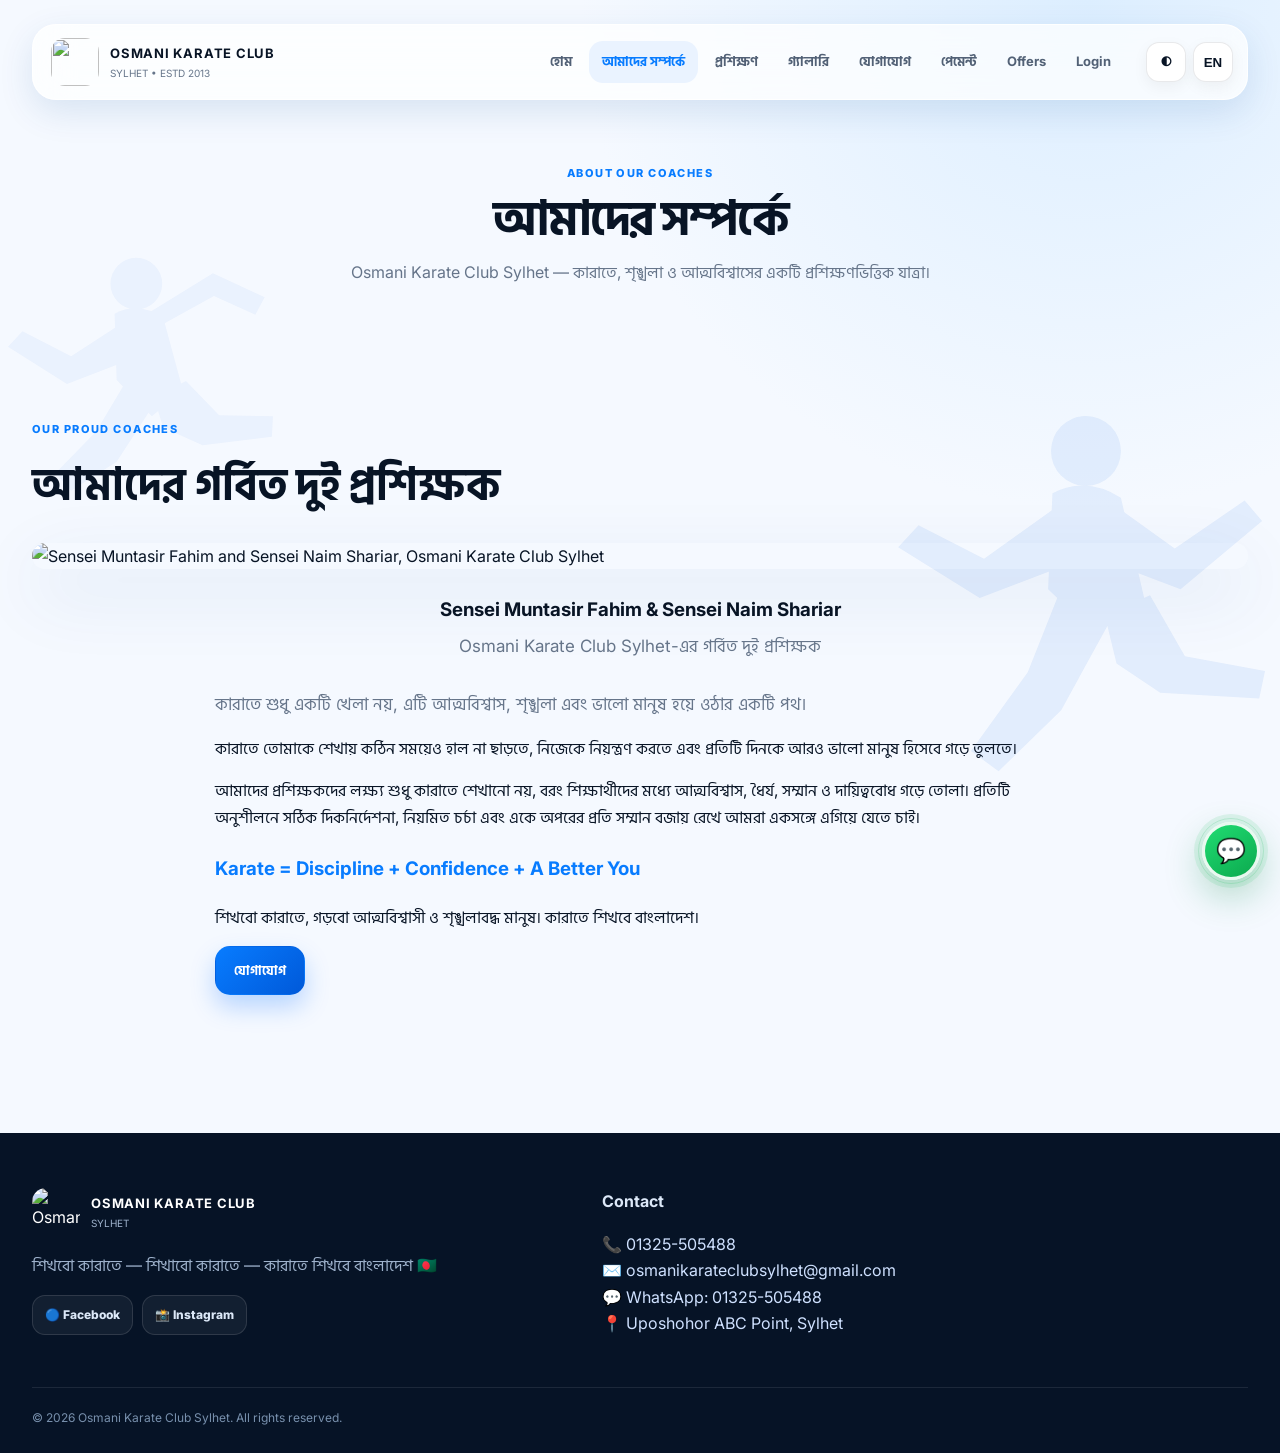
==== commit a69d8e88: "Add files via upload" ====
--- a/about.html
+++ b/about.html
@@ -1,5 +1,5 @@
 <!doctype html><html lang="bn"><head><meta charset="utf-8"><meta name="viewport" content="width=device-width,initial-scale=1"><title>About Osmani Karate Club Sylhet | Karate & Discipline</title><link rel="stylesheet" href="style.css"><meta name="description" content="Learn about Osmani Karate Club Sylhet, our training approach, discipline, fitness, self defence and competition preparation."><meta name="keywords" content="Osmani Karate Club Sylhet, karate club Sylhet, karate training Sylhet, karate classes Sylhet, self defence Sylhet, martial arts Sylhet, karate Bangladesh, kids karate Sylhet, adult karate Sylhet"><meta name="robots" content="index, follow, max-image-preview:large"><meta name="author" content="Osmani Karate Club Sylhet"><meta property="og:type" content="website"><meta property="og:site_name" content="Osmani Karate Club Sylhet"><meta property="og:title" content="About Osmani Karate Club Sylhet | Karate & Discipline"><meta property="og:description" content="Learn about Osmani Karate Club Sylhet, our training approach, discipline, fitness, self defence and competition preparation."><meta property="og:url" content="https://osmanikarateclub.vercel.app/about.html"><meta property="og:image" content="https://osmanikarateclub.vercel.app/images/logo.png"><meta name="twitter:card" content="summary_large_image"><meta name="twitter:title" content="About Osmani Karate Club Sylhet | Karate & Discipline"><meta name="twitter:description" content="Learn about Osmani Karate Club Sylhet, our training approach, discipline, fitness, self defence and competition preparation."><link rel="canonical" href="https://osmanikarateclub.vercel.app/about.html"></head><body>
-<div class="nav-wrap"><div class="container nav"><a class="brand" href="index.html"><img src="images/logo.png"><span><b>OSMANI KARATE CLUB</b><small>SYLHET • ESTD 2013</small></span></a><nav><a href="index.html" data-key="home">হোম</a><a class="active" href="about.html" data-key="about">আমাদের সম্পর্কে</a><a href="training.html" data-key="training">প্রশিক্ষণ</a><a href="gallery.html" data-key="gallery">গ্যালারি</a><a href="contact.html" data-key="contact">যোগাযোগ</a><a href="payment.html" data-key="payment">Payment</a><a href="portal.html">Login</a></nav><div class="actions"><button class="pill" id="theme">◐</button><button class="pill" id="lang">EN</button><button class="pill mobile-menu">☰</button></div></div></div>
+<div class="nav-wrap"><div class="container nav"><a class="brand" href="index.html"><img src="images/logo.png"><span><b>OSMANI KARATE CLUB</b><small>SYLHET • ESTD 2013</small></span></a><nav><a href="index.html" data-key="home">হোম</a><a class="active" href="about.html" data-key="about">আমাদের সম্পর্কে</a><a href="training.html" data-key="training">প্রশিক্ষণ</a><a href="gallery.html" data-key="gallery">গ্যালারি</a><a href="contact.html" data-key="contact">যোগাযোগ</a><a href="payment.html" data-key="payment">Payment</a><a href="offers.html">Offers</a><a href="portal.html">Login</a></nav><div class="actions"><button class="pill" id="theme">◐</button><button class="pill" id="lang">EN</button><button class="pill mobile-menu">☰</button></div></div></div>
 <main>
 <section class="page-hero"><div class="container"><div class="eyebrow">ABOUT OUR COACHES</div><h1 data-key="aboutTitle">আমাদের সম্পর্কে</h1><p>Osmani Karate Club Sylhet — কারাতে, শৃঙ্খলা ও আত্মবিশ্বাসের একটি প্রশিক্ষণভিত্তিক যাত্রা।</p></div></section>
 <section class="section"><div class="container">
